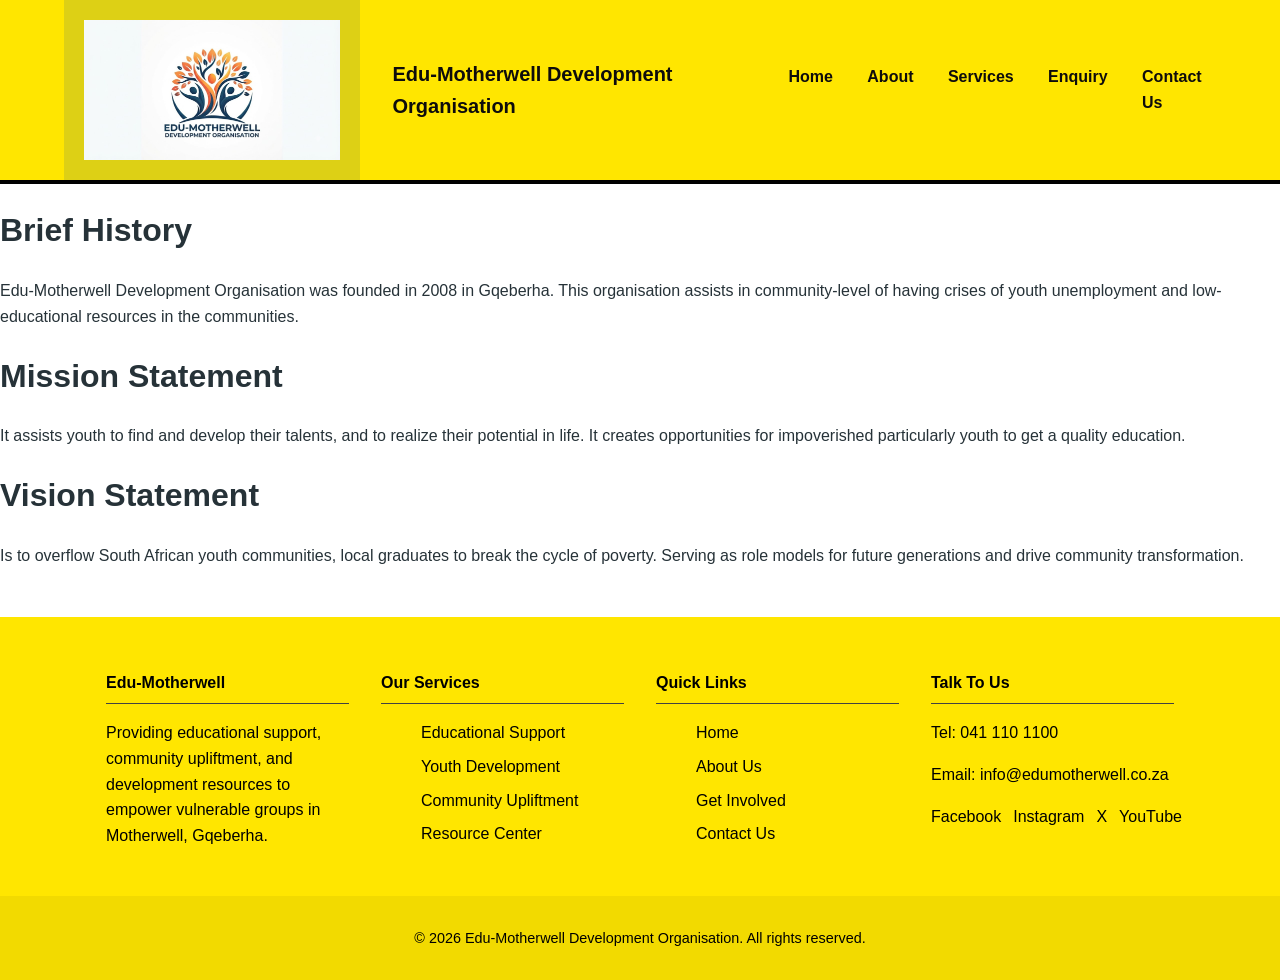
==== pages/About.html @ 92f523fd "first commit" ====
<!DOCTYPE html>
<html lang="en">
<head>
    <meta charset="UTF-8">
    <meta name="viewport" content="width=, initial-scale=1.0">
    <title>AboutPage</title>
      <link rel="stylesheet" href="../_shared.css">

    <link rel="stylesheet" href="../css/style.css">
</head>
<body>
 <header class="site-header">
        <div class="container header-inner">
            <div class="logo-container">
        <img src="../images/Company.logo.jpg" alt="Edu-Motherwell Development Organisation Logo" class="logo-img">
    </div>
            <a class="brand" href="index.html">Edu-Motherwell Development Organisation</a>


            <nav class="site-nav" aria-label="Main navigation">
                <a href="../index.html">Home</a>
                <a href="about.html">About</a>
                <a href="services.html">Services</a>

                <a href="enquiry.html">Enquiry</a>
                <a href="contactus.html">Contact Us</a>
            </nav>
        </div>
    </header>

<h1>Brief History</h1>
<p>Edu-Motherwell Development Organisation was founded in 2008 in Gqeberha. This organisation assists in community-level of having crises of youth unemployment and low-educational resources in the communities.</p>
<h1>Mission Statement</h1>
<p>It assists youth to find and develop their talents, and to realize their potential in life. It creates opportunities for impoverished particularly youth to get a quality education.</p>
<h1>Vision Statement</h1>
<p>Is to overflow South African youth communities, local graduates to break the cycle of poverty. Serving as role models for future generations and drive community transformation.</p>

<style>
    body{
        background-color: white;
    }
</style>
</body>
</html>

<footer class="site-footer">
        <div class="footer-container">
            <div class="footer-col">
                <h4>Edu-Motherwell</h4>
                <p>Providing educational support, community upliftment, and development resources to empower vulnerable groups in Motherwell, Gqeberha.</p>
            </div>

            <div class="footer-col">
                <h4>Our Services</h4>
                <ul>
                    <li><a href="services.html">Educational Support</a></li>
                    <li><a href="services.html">Youth Development</a></li>
                    <li><a href="services.html">Community Upliftment</a></li>
                    <li><a href="enquiry.html">Resource Center</a></li>
                </ul>
            </div>

            <div class="footer-col">
                <h4>Quick Links</h4>
                <ul>
                    <li><a href="index.html">Home</a></li>
                    <li><a href="about.html">About Us</a></li>
                    <li><a href="enquiry.html">Get Involved</a></li>
                    <li><a href="contactus.html">Contact Us</a></li>
                </ul>
            </div>

            <div class="footer-col">
                <h4>Talk To Us</h4>
                <p>Tel: 041 110 1100</p>
                <p>Email: info@edumotherwell.co.za</p>
                <div class="social-links">
                    <a href="https://facebook.com" target="_blank">Facebook</a>
                    <a href="https://instagram.com" target="_blank">Instagram</a>
                    <a href="https://x.com" target="_blank">X</a>
                    <a href="https://youtube.com" target="_blank">YouTube</a>
                </div>
            </div>
        </div>
        <div class="footer-bottom">
            <p>&copy; 2026 Edu-Motherwell Development Organisation. All rights reserved.</p>
        </div>
    </footer>

</body>
</html>
---- css/style.css ----
/* :root represents the highest-level html element. */
:root {
    --primary: hwb(54 0% 0%); 
    --primary-dark: hsl(239, 100%, 50%); 
    --accent: hsl(0, 0%, 0%); 
    --background: #f4f7fa; 
    --surface: #ffffff; 
    --text: #263238; 
    --border: #d8e2ec; 
}

/* Base Reset & Styling */
* {
    box-sizing: border-box;
}

body {
    margin: 0;
    background-color: var(--background);
    color: var(--text);
    font-family: Arial, Helvetica, sans-serif;
    font-size: 16px;
    line-height: 1.6;
}

/* Reusable Container */
.container {
    width: min(90%, 1200px);
    margin-inline: auto;
}

a {
    text-decoration: none;
    transition: 0.25s ease;
}

/* Header & Navigation */
.site-header {
    background-color: var(--primary);
    border-bottom: 4px solid var(--accent);
}

.header-inner {
    display: flex;
    align-items: center;
    justify-content: space-between;
    min-height: 80px;
    gap: 2rem;
}

.brand {
    color: #0e0c0c;
    font-size: 1.25rem;
    font-weight: bold;
}

.site-nav {
    display: flex;
    gap: 0.35rem;
}

.site-nav a {
    padding: 0.7rem 0.9rem;
    border-radius: 6px;
    color: #0e0c0c;
    font-weight: bold;
}

.site-nav a:hover {
    background-color: var(--accent);
    color: var(--primary-dark);
    transform: translateY(-2px);
}

.site-nav a:focus-visible {
    outline: 3px solid #0e0c0c;
    outline-offset: 2px;
}

.site-nav a[aria-current="page"] {
    background-color: #ffffff;
    color: var(--primary);
}

/* Page Headers & General Layout */
.page-header {
    padding: 4rem 0;
    background-color: var(--primary-dark);
    color: #f3eeee;
    text-align: center;
}

.eyebrow {
    margin-bottom: 0.5rem;
    color: #f3eeee;
    font-weight: bold;
    text-transform: uppercase;
}

.page-header h1 {
    margin: 0 0 1rem;
    font-size: clamp(2rem, 5vw, 3.25rem);
}

.page-introduction {
    max-width: 700px;
    margin: 0 auto;
}

/* Services / Content Sections */
.services-section {
    padding: 4rem 0;
}

.section-heading {
    margin: 0 0 2rem;
    color: var(--primary);
    text-align: center;
}

.services-grid {
    display: grid;
    grid-template-columns: repeat(4, 1fr);
    gap: 1.5rem;
}

.service-card {
    overflow: hidden;
    background-color: var(--surface);
    border: 1px solid var(--border);
    border-radius: 10px;
    box-shadow: 0 5px 15px rgba(0, 0, 0, 0.12);
    transition: transform 0.25s ease;
}

.service-card:hover {
    transform: translateY(-5px);
}

.service-image {
    display: block;
    width: 100%;
    height: 180px;
    object-fit: cover;
}

.service-content {
    padding: 1.25rem;
}

.service-content h3 {
    margin: 0 0 0.5rem;
    color: var(--primary);
}

.service-content p {
    margin-bottom: 0;
}

/* Logo Styling */
.logo-container {
    display: flex;
    align-items: center;
    justify-content: center;
    padding: 20px;
    background-color: #ddd015;
}

.logo-img {
    max-width: 300px;
    width: 100%;
    height: auto;
    display: block;
    transition: transform 0.3s ease;
}

.logo-img:hover {
    transform: scale(1.02);
}

/* Main Layout & Grid (Enquiry / Contact pages) */
.main-content {
    background-color: #f9f9f9;
    padding: 40px 5%;
}

.container-grid {
    display: flex;
    flex-wrap: wrap;
    gap: 40px;
    max-width: 1200px;
    margin: 0 auto;
}

.col-left {
    flex: 1.2;
    min-width: 300px;
}

.col-right {
    flex: 1;
    min-width: 300px;
}

/* Tel & Info Cards */
.tel-heading {
    color: #1100ff;
    font-size: 1.8rem;
    margin-bottom: 25px;
}

.info-cards-row {
    display: flex;
    gap: 20px;
    margin-bottom: 30px;
    flex-wrap: wrap;
}

.info-card {
    flex: 1;
    background: #ffffff;
    padding: 20px;
    border-radius: 6px;
    box-shadow: 0 2px 5px rgba(0,0,0,0.05);
    min-width: 200px;
    border-top: 3px solid hsl(239, 100%, 50%);
}

.info-card h4 {
    color: hsl(239, 100%, 50%);
    margin-top: 0;
    margin-bottom: 10px;
    font-size: 1rem;
}

.info-card p, .info-card a {
    font-size: 0.9rem;
    color: #444;
    text-decoration: none;
}

.phone-link {
    display: inline-block;
    color: #008080 !important;
    font-weight: bold;
    margin-top: 5px;
}

.info-card hr {
    border: 0;
    border-top: 1px solid hsl(239, 100%, 50%);
    margin: 15px 0;
}

/* Hours Table */
.hours-table {
    width: 100%;
    font-size: 0.9rem;
    color: hsl(239, 100%, 50%);
    border-collapse: collapse;
}

.hours-table td {
    padding: 4px 0;
}

/* Address & Map Section */
.address-section {
    background: #ffffff;
    padding: 20px;
    border-radius: 6px;
    box-shadow: 0 2px 5px rgba(0,0,0,0.05);
    border-top: 3px solid hsl(239, 100%, 50%);
}

.address-section h3 {
    color: hsl(239, 100%, 50%);
    margin-top: 0;
    font-size: 1.2rem;
}

.address-text {
    font-size: 0.95rem;
    color: hsl(239, 100%, 50%);
    margin-bottom: 15px;
}

.map-box {
    border-radius: 4px;
    overflow: hidden;
}

/* Form Card */
.form-card {
    background: #ffffff;
    padding: 30px;
    border-radius: 6px;
    box-shadow: 0 2px 10px rgba(0,0,0,0.08);
    border-top: 4px solid hsl(239, 100%, 50%);
}

.form-card h3 {
    color: hsl(239, 100%, 50%);
    margin-top: 0;
    margin-bottom: 20px;
    font-size: 1.4rem;
}

.form-group {
    margin-bottom: 15px;
}

.form-group input,
.form-group select,
.form-group textarea {
    width: 100%;
    padding: 12px;
    border: 1px solid #ccc;
    border-radius: 4px;
    font-size: 0.95rem;
    box-sizing: border-box;
    font-family: inherit;
}

.form-group input:focus,
.form-group select:focus,
.form-group textarea:focus {
    outline: none;
    border-color: hsl(239, 100%, 50%);
}

.btn-submit-form {
    display: block;
    width: 100%;
    background-color: hsl(239, 100%, 50%);
    color: #ffffff;
    padding: 12px;
    border: none;
    border-radius: 4px;
    font-weight: bold;
    font-size: 1rem;
    cursor: pointer;
    transition: background-color 0.2s ease;
}

.btn-submit-form:hover {
    background-color: hsl(239, 100%, 50%);
}




/* Footer & Social Icons */
.site-footer {
    background-color: hwb(54 0% 0%);
    color: #000000;
    padding-top: 2rem;
    margin-top: 3rem;
}

.footer-social-header {
    display: flex;
    align-items: center;
    justify-content: center;
    gap: 15px;
    margin-bottom: 30px;
    flex-wrap: wrap;
}

.social-title {
    font-weight: bold;
    font-size: 1.1rem;
    color: #8b261e;
}

.social-icons, .social-links {
    display: flex;
    gap: 12px;
}

.social-icon {
    display: inline-flex;
    align-items: center;
    justify-content: center;
    width: 36px;
    height: 36px;
    color: #fff;
    border-radius: 50%;
    text-decoration: none;
    font-size: 0.95rem;
    transition: transform 0.2s ease, opacity 0.2s ease;
}

.social-icon:hover {
    transform: translateY(-2px);
    opacity: 0.9;
}

.social-icon.facebook { background-color: #0c69e4; }
.social-icon.x-twitter { background-color: #000000; }
.social-icon.instagram { background: radial-gradient(circle at 30% 107%, #fdf497 0%, #fdf497 5%, #fd5949 45%, #d6249f 60%, #285AEB 90%); }
.social-icon.linkedin { background-color: #0A66C2; }
.social-icon.youtube { background-color: #FF0000; }

.footer-container {
    display: flex;
    flex-wrap: wrap;
    max-width: 1100px;
    margin: 0 auto;
    padding: 0 1rem 2rem 1rem;
    gap: 2rem;
}

.footer-col {
    flex: 1;
    min-width: 220px;
}

.footer-col h4 {
    color: #000000;
    margin-bottom: 1rem;
    border-bottom: 1px solid #424242;
    padding-bottom: 0.5rem;
}

.footer-col ul {
    list-style: none;
}

.footer-col ul li {
    margin-bottom: 0.5rem;
}

.footer-col a {
    color: #000000;
    text-decoration: none;
}

.footer-col a:hover {
    text-decoration: underline;
}

.about-text {
    font-size: 0.95rem;
    line-height: 1.6;
    color: #555;
    margin-bottom: 15px;
}

.footer-badge {
    max-width: 180px;
    height: auto;
    display: block;
}

.contact-item {
    display: flex;
    align-items: flex-start;
    gap: 10px;
    margin-bottom: 12px;
    font-size: 0.95rem;
    color: #444;
}

.contact-icon {
    color: #008080;
    margin-top: 3px;
}

.btn-dark-red {
    display: inline-block;
    background-color: #8b261e;
    color: #ffffff;
    padding: 10px 20px;
    text-decoration: none;
    font-weight: bold;
    font-size: 0.85rem;
    border-radius: 4px;
    transition: background-color 0.2s ease;
    text-align: center;
}

.btn-dark-red:hover {
    background-color: #6b1b14;
}

.footer-bottom {
    text-align: center;
    padding: 1rem;
    background-color: rgba(0, 0, 0, 0.05);
    font-size: 0.9rem;
}

/* Chat Widget */
.chat-widget {
    position: fixed;
    bottom: 20px;
    right: 20px;
    z-index: 1000;
}

.chat-button {
    background-color: #8b261e;
    color: white;
    border: none;
    padding: 12px 20px;
    font-weight: bold;
    border-radius: 30px;
    cursor: pointer;
    box-shadow: 0 4px 10px rgba(0,0,0,0.2);
    transition: background-color 0.2s ease;
}

.chat-button:hover {
    background-color: #6b1b14;
}

/* Responsive Rules */
@media (max-width: 900px) {
    .header-inner {
        flex-direction: column;
        padding: 1rem 0;
    }

    .site-nav {
        justify-content: center;
        flex-wrap: wrap;
    }

    .services-grid {
        grid-template-columns: repeat(2, 1fr);
    }
}

@media (max-width: 600px) {
    .site-nav {
        width: 100%;
        flex-direction: column;
    }

    .site-nav a {
        width: 100%;
        text-align: center;
    }

    .services-grid {
        grid-template-columns: 1fr;
    }
}
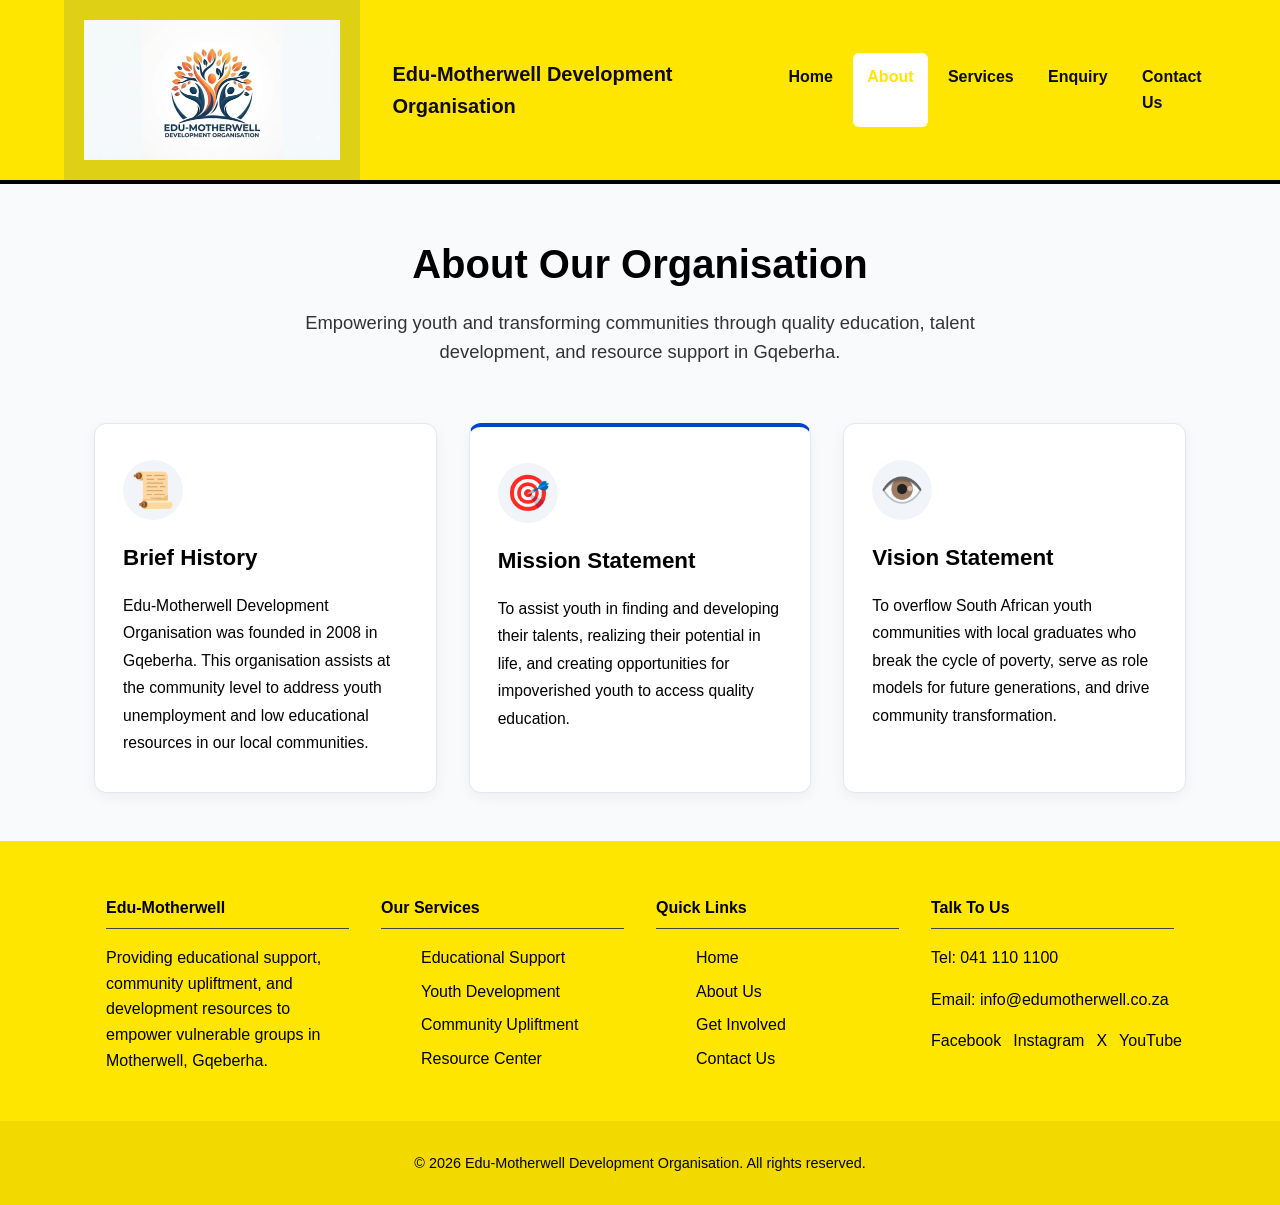
==== commit bb05d338: "first commit" ====
--- a/pages/About.html
+++ b/pages/About.html
@@ -2,48 +2,69 @@
 <html lang="en">
 <head>
     <meta charset="UTF-8">
-    <meta name="viewport" content="width=, initial-scale=1.0">
-    <title>AboutPage</title>
-      <link rel="stylesheet" href="../_shared.css">
-
+    <meta name="viewport" content="width=device-width, initial-scale=1.0">
+    <title>About Us - Edu-Motherwell Development Organisation</title>
+    
+    <!-- Shared and Page Stylesheets -->
+    <link rel="stylesheet" href="../_shared.css">
     <link rel="stylesheet" href="../css/style.css">
 </head>
 <body>
- <header class="site-header">
+
+    <!-- Site Header -->
+    <header class="site-header">
         <div class="container header-inner">
             <div class="logo-container">
-        <img src="../images/Company.logo.jpg" alt="Edu-Motherwell Development Organisation Logo" class="logo-img">
-    </div>
-            <a class="brand" href="index.html">Edu-Motherwell Development Organisation</a>
-
+                <img src="../images/Company.logo.jpg" alt="Edu-Motherwell Development Organisation Logo" class="logo-img">
+            </div>
+            <a class="brand" href="../index.html">Edu-Motherwell Development Organisation</a>
 
             <nav class="site-nav" aria-label="Main navigation">
                 <a href="../index.html">Home</a>
-                <a href="about.html">About</a>
+                <a href="about.html" aria-current="page">About</a>
                 <a href="services.html">Services</a>
-
                 <a href="enquiry.html">Enquiry</a>
                 <a href="contactus.html">Contact Us</a>
             </nav>
         </div>
     </header>
 
-<h1>Brief History</h1>
-<p>Edu-Motherwell Development Organisation was founded in 2008 in Gqeberha. This organisation assists in community-level of having crises of youth unemployment and low-educational resources in the communities.</p>
-<h1>Mission Statement</h1>
-<p>It assists youth to find and develop their talents, and to realize their potential in life. It creates opportunities for impoverished particularly youth to get a quality education.</p>
-<h1>Vision Statement</h1>
-<p>Is to overflow South African youth communities, local graduates to break the cycle of poverty. Serving as role models for future generations and drive community transformation.</p>
+    <!-- Main Content Area -->
+    <main class="about-container">
+        <header class="about-hero">
+            <h1>About Our Organisation</h1>
+            <p>Empowering youth and transforming communities through quality education, talent development, and resource support in Gqeberha.</p>
+        </header>
 
-<style>
-    body{
-        background-color: white;
-    }
-</style>
-</body>
-</html>
+        <!-- 3-Card Grid Section -->
+        <section class="about-cards-grid">
+            
+            <!-- History Card -->
+            <article class="about-card">
+                <div class="card-icon" aria-hidden="true">📜</div>
+                <h2>Brief History</h2>
+                <p>Edu-Motherwell Development Organisation was founded in 2008 in Gqeberha. This organisation assists at the community level to address youth unemployment and low educational resources in our local communities.</p>
+            </article>
 
-<footer class="site-footer">
+            <!-- Mission Card -->
+            <article class="about-card highlight-card">
+                <div class="card-icon" aria-hidden="true">🎯</div>
+                <h2>Mission Statement</h2>
+                <p>To assist youth in finding and developing their talents, realizing their potential in life, and creating opportunities for impoverished youth to access quality education.</p>
+            </article>
+
+            <!-- Vision Card -->
+            <article class="about-card">
+                <div class="card-icon" aria-hidden="true">👁️</div>
+                <h2>Vision Statement</h2>
+                <p>To overflow South African youth communities with local graduates who break the cycle of poverty, serve as role models for future generations, and drive community transformation.</p>
+            </article>
+
+        </section>
+    </main>
+
+    <!-- Site Footer -->
+    <footer class="site-footer">
         <div class="footer-container">
             <div class="footer-col">
                 <h4>Edu-Motherwell</h4>
@@ -63,7 +84,7 @@
             <div class="footer-col">
                 <h4>Quick Links</h4>
                 <ul>
-                    <li><a href="index.html">Home</a></li>
+                    <li><a href="../index.html">Home</a></li>
                     <li><a href="about.html">About Us</a></li>
                     <li><a href="enquiry.html">Get Involved</a></li>
                     <li><a href="contactus.html">Contact Us</a></li>
@@ -75,13 +96,14 @@
                 <p>Tel: 041 110 1100</p>
                 <p>Email: info@edumotherwell.co.za</p>
                 <div class="social-links">
-                    <a href="https://facebook.com" target="_blank">Facebook</a>
-                    <a href="https://instagram.com" target="_blank">Instagram</a>
-                    <a href="https://x.com" target="_blank">X</a>
-                    <a href="https://youtube.com" target="_blank">YouTube</a>
+                    <a href="https://facebook.com" target="_blank" rel="noopener noreferrer">Facebook</a>
+                    <a href="https://instagram.com" target="_blank" rel="noopener noreferrer">Instagram</a>
+                    <a href="https://x.com" target="_blank" rel="noopener noreferrer">X</a>
+                    <a href="https://youtube.com" target="_blank" rel="noopener noreferrer">YouTube</a>
                 </div>
             </div>
         </div>
+        
         <div class="footer-bottom">
             <p>&copy; 2026 Edu-Motherwell Development Organisation. All rights reserved.</p>
         </div>
--- a/css/style.css
+++ b/css/style.css
@@ -548,3 +548,380 @@
     }
 }
 
+:root {
+    --primary-color: #0044cc;
+    --primary-hover: #003399;
+    --text-color: #000000;
+    --bg-light: #f8fafc;
+    --border-color: #cbd5e1;
+    --radius: 8px;
+    --shadow: 0 4px 12px rgba(0, 0, 0, 0.05);
+}
+
+body {
+    background-color: var(--bg-light);
+    font-family: 'Segoe UI', Tahoma, Geneva, Verdana, sans-serif;
+    color: #000000;
+    margin: 0;
+    padding: 0;
+}
+
+.enquiry-container {
+    max-width: 800px;
+    margin: 2rem auto;
+    padding: 0 1.5rem;
+}
+
+.page-header {
+    text-align: center;
+    margin-bottom: 2rem;
+}
+
+.page-header h1 {
+    font-size: 2rem;
+    color: #000000;
+    margin-bottom: 0.5rem;
+}
+
+.page-header p {
+    color: #000000;
+}
+
+.enquiry-card {
+    background: #ffffff;
+    border-radius: var(--radius);
+    box-shadow: var(--shadow);
+    padding: 2.5rem;
+    border: 1px solid #e2e8f0;
+}
+
+fieldset {
+    border: 1px solid var(--border-color);
+    border-radius: var(--radius);
+    padding: 1.5rem;
+    margin-bottom: 2rem;
+    background-color: #ffffff;
+}
+
+legend {
+    font-weight: 600;
+    color: #000000;
+    padding: 0 0.5rem;
+    font-size: 1.1rem;
+}
+
+.form-group {
+    margin-bottom: 1.25rem;
+}
+
+.form-group:last-child {
+    margin-bottom: 0;
+}
+
+label {
+    display: block;
+    font-weight: 600;
+    margin-bottom: 0.5rem;
+    font-size: 0.95rem;
+    color: #000000;
+}
+
+input[type="text"],
+input[type="email"],
+input[type="tel"],
+select,
+textarea {
+    width: 100%;
+    padding: 0.75rem 1rem;
+    border: 1px solid var(--border-color);
+    border-radius: var(--radius);
+    font-size: 1rem;
+    color: #000000;
+    box-sizing: border-box;
+    transition: border-color 0.2s ease, box-shadow 0.2s ease;
+}
+
+input[type="text"]::placeholder,
+input[type="email"]::placeholder,
+input[type="tel"]::placeholder,
+textarea::placeholder {
+    color: #555555;
+}
+
+input[type="text"]:focus,
+input[type="email"]:focus,
+input[type="tel"]:focus,
+select:focus,
+textarea:focus {
+    outline: none;
+    border-color: var(--primary-color);
+    box-shadow: 0 0 0 3px rgba(0, 68, 204, 0.15);
+}
+
+.checkbox-group {
+    display: flex;
+    flex-direction: column;
+    gap: 0.5rem;
+    margin-top: 0.5rem;
+}
+
+.checkbox-item {
+    display: flex;
+    align-items: center;
+    gap: 0.5rem;
+}
+
+.checkbox-item input[type="checkbox"] {
+    width: 1.1rem;
+    height: 1.1rem;
+    accent-color: var(--primary-color);
+    cursor: pointer;
+}
+
+.checkbox-item label {
+    margin-bottom: 0;
+    cursor: pointer;
+    font-weight: normal;
+    color: #000000;
+}
+
+.submit-btn {
+    background-color: var(--primary-color);
+    color: #000000;
+    font-size: 1rem;
+    font-weight: 600;
+    padding: 0.85rem 2rem;
+    border: none;
+    border-radius: var(--radius);
+    cursor: pointer;
+    width: 100%;
+    transition: background-color 0.2s ease;
+}
+
+.submit-btn:hover {
+    background-color: var(--primary-hover);
+    color: #ffffff;
+}
+
+@media (max-width: 600px) {
+    .enquiry-card {
+        padding: 1.5rem;
+    }
+}
+/* ==========================================
+   Modern 3-Card About Page Layout
+   ========================================== */
+
+.about-container {
+    max-width: 1140px;
+    margin: 3rem auto;
+    padding: 0 1.5rem;
+}
+
+.about-hero {
+    text-align: center;
+    margin-bottom: 3.5rem;
+}
+
+.about-hero h1 {
+    font-size: 2.5rem;
+    color: #000000;
+    margin-bottom: 0.75rem;
+    font-weight: 700;
+}
+
+.about-hero p {
+    font-size: 1.15rem;
+    color: #333333;
+    max-width: 700px;
+    margin: 0 auto;
+    line-height: 1.6;
+}
+
+/* Responsive 3-Card Grid Layout */
+.about-cards-grid {
+    display: grid;
+    grid-template-columns: 1fr;
+    gap: 2rem;
+    align-items: stretch;
+}
+
+/* Medium & Large Screen Alignment */
+@media (min-width: 768px) {
+    .about-cards-grid {
+        grid-template-columns: repeat(3, 1fr);
+    }
+}
+
+/* Card Styling */
+.about-card {
+    background: #ffffff;
+    border: 1px solid #e2e8f0;
+    border-radius: 12px;
+    padding: 2.25rem 1.75rem;
+    box-shadow: 0 4px 14px rgba(0, 0, 0, 0.05);
+    display: flex;
+    flex-direction: column;
+    align-items: flex-start;
+    transition: transform 0.25 ease, box-shadow 0.25s ease;
+}
+
+.about-card:hover {
+    transform: translateY(-6px);
+    box-shadow: 0 10px 24px rgba(0, 0, 0, 0.1);
+}
+
+/* Center Card Highlight Visual accent */
+.highlight-card {
+    border-top: 4px solid #0044cc;
+}
+
+/* Icon Badge */
+.card-icon {
+    font-size: 2.2rem;
+    background-color: #f1f5f9;
+    width: 60px;
+    height: 60px;
+    border-radius: 50%;
+    display: flex;
+    align-items: center;
+    justify-content: center;
+    margin-bottom: 1.25rem;
+}
+
+.about-card h2 {
+    font-size: 1.4rem;
+    color: #000000;
+    margin-top: 0;
+    margin-bottom: 1rem;
+    font-weight: 700;
+}
+
+.about-card p {
+    font-size: 0.98rem;
+    line-height: 1.75;
+    color: #000000;
+    margin: 0;
+}
+
+
+/* ==========================================
+   Home Page Modern 2-Card Layout
+   ========================================== */
+
+.home-container {
+    max-width: 1140px;
+    margin: 3rem auto;
+    padding: 0 1.5rem;
+}
+
+.home-hero {
+    text-align: center;
+    margin-bottom: 3.5rem;
+}
+
+.home-hero h1 {
+    font-size: 2.25rem;
+    color: #000000;
+    margin-bottom: 0.75rem;
+    font-weight: 700;
+}
+
+.home-hero p {
+    font-size: 1.15rem;
+    color: #333333;
+    max-width: 700px;
+    margin: 0 auto;
+    line-height: 1.6;
+}
+
+/* 2-Column Responsive Grid */
+.home-cards-grid {
+    display: grid;
+    grid-template-columns: 1fr;
+    gap: 2rem;
+    align-items: stretch;
+}
+
+@media (min-width: 768px) {
+    .home-cards-grid {
+        grid-template-columns: repeat(2, 1fr);
+    }
+}
+
+/* Feature Card Styling */
+.feature-card {
+    background: #ffffff;
+    border: 1px solid #e2e8f0;
+    border-radius: 12px;
+    overflow: hidden;
+    box-shadow: 0 4px 14px rgba(0, 0, 0, 0.05);
+    display: flex;
+    flex-direction: column;
+    transition: transform 0.25s ease, box-shadow 0.25s ease;
+}
+
+.feature-card:hover {
+    transform: translateY(-6px);
+    box-shadow: 0 10px 24px rgba(0, 0, 0, 0.1);
+}
+
+.card-image-wrapper {
+    width: 100%;
+    height: 240px;
+    overflow: hidden;
+    background-color: #f1f5f9;
+}
+
+.card-img {
+    width: 100%;
+    height: 100%;
+    object-fit: cover;
+    display: block;
+    transition: transform 0.3s ease;
+}
+
+.feature-card:hover .card-img {
+    transform: scale(1.03);
+}
+
+.card-content {
+    padding: 2rem 1.75rem;
+    display: flex;
+    flex-direction: column;
+    flex-grow: 1;
+}
+
+.card-content h2 {
+    font-size: 1.35rem;
+    color: #000000;
+    margin-top: 0;
+    margin-bottom: 1rem;
+    font-weight: 700;
+    line-height: 1.3;
+}
+
+.card-content p {
+    font-size: 0.98rem;
+    line-height: 1.7;
+    color: #000000;
+    margin-bottom: 1.5rem;
+    flex-grow: 1;
+}
+
+.card-btn {
+    display: inline-block;
+    align-self: flex-start;
+    padding: 0.65rem 1.35rem;
+    background-color: #0044cc;
+    color: #ffffff;
+    text-decoration: none;
+    border-radius: 6px;
+    font-weight: 600;
+    font-size: 0.9rem;
+    transition: background-color 0.2s ease;
+}
+
+.card-btn:hover {
+    background-color: #003399;
+}
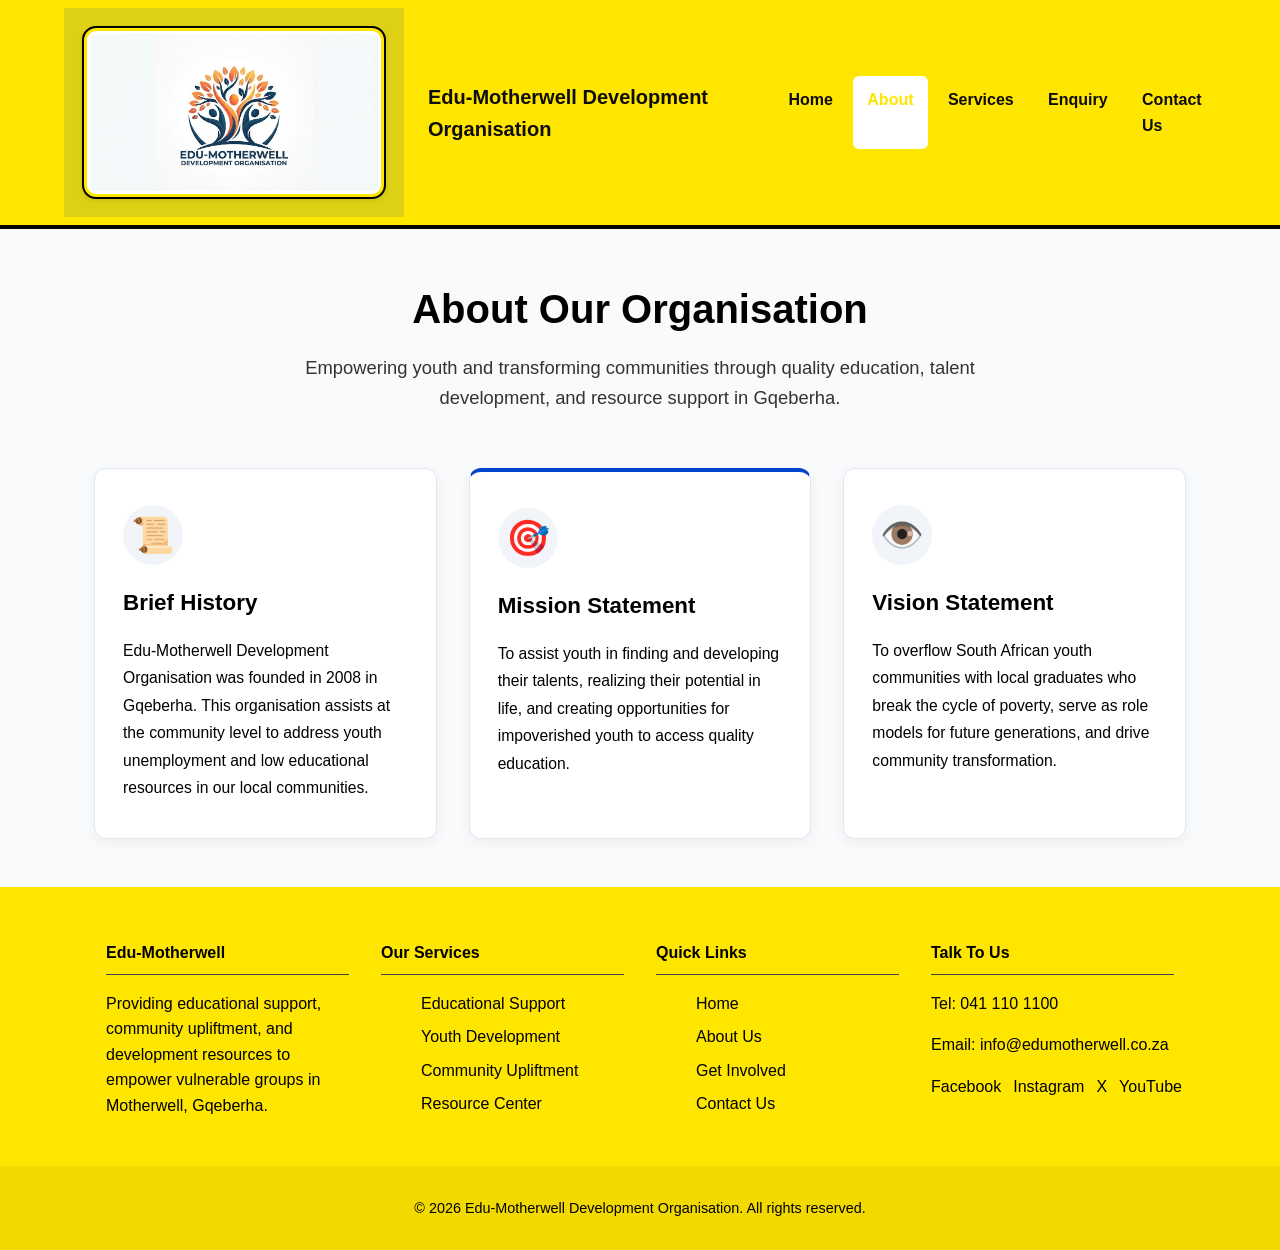
==== commit 09bbc3b4: "Edited logo css" ====
--- a/pages/About.html
+++ b/pages/About.html
@@ -5,13 +5,13 @@
     <meta name="viewport" content="width=device-width, initial-scale=1.0">
     <title>About Us - Edu-Motherwell Development Organisation</title>
     
-    <!-- Shared and Page Stylesheets -->
+    
     <link rel="stylesheet" href="../_shared.css">
     <link rel="stylesheet" href="../css/style.css">
 </head>
 <body>
 
-    <!-- Site Header -->
+   
     <header class="site-header">
         <div class="container header-inner">
             <div class="logo-container">
@@ -29,31 +29,31 @@
         </div>
     </header>
 
-    <!-- Main Content Area -->
+    
     <main class="about-container">
         <header class="about-hero">
             <h1>About Our Organisation</h1>
             <p>Empowering youth and transforming communities through quality education, talent development, and resource support in Gqeberha.</p>
         </header>
 
-        <!-- 3-Card Grid Section -->
+       
         <section class="about-cards-grid">
             
-            <!-- History Card -->
+           
             <article class="about-card">
                 <div class="card-icon" aria-hidden="true">📜</div>
                 <h2>Brief History</h2>
                 <p>Edu-Motherwell Development Organisation was founded in 2008 in Gqeberha. This organisation assists at the community level to address youth unemployment and low educational resources in our local communities.</p>
             </article>
 
-            <!-- Mission Card -->
+            
             <article class="about-card highlight-card">
                 <div class="card-icon" aria-hidden="true">🎯</div>
                 <h2>Mission Statement</h2>
                 <p>To assist youth in finding and developing their talents, realizing their potential in life, and creating opportunities for impoverished youth to access quality education.</p>
             </article>
 
-            <!-- Vision Card -->
+           
             <article class="about-card">
                 <div class="card-icon" aria-hidden="true">👁️</div>
                 <h2>Vision Statement</h2>
@@ -63,7 +63,7 @@
         </section>
     </main>
 
-    <!-- Site Footer -->
+    
     <footer class="site-footer">
         <div class="footer-container">
             <div class="footer-col">
--- a/css/style.css
+++ b/css/style.css
@@ -35,6 +35,7 @@
 }
 
 /* Header & Navigation */
+/* Header & Navigation */
 .site-header {
     background-color: var(--primary);
     border-bottom: 4px solid var(--accent);
@@ -45,7 +46,33 @@
     align-items: center;
     justify-content: space-between;
     min-height: 80px;
-    gap: 2rem;
+    gap: 1.5rem;
+    padding-block: 0.5rem; /* Ensures vertical breathing room for logo */
+}
+
+/* Logo Sizing & Rounded Frame Styling */
+.logo-container {
+    display: flex;
+    align-items: center;
+    justify-content: center;
+    flex-shrink: 0; /* Prevents logo from shrinking when window resizes */
+}
+
+.logo-img {
+    height: 55px; /* Restricts vertical size to fit comfortably in navbar */
+    width: auto; /* Maintains natural aspect ratio */
+    object-fit: contain;
+    background-color: var(--surface); /* White background inside the frame */
+    border: 3px solid var(--primary); /* Yellow frame using var(--primary) */
+    outline: 2px solid var(--accent); /* Dark outline for sharp contrast on yellow header */
+    border-radius: 12px; /* Smooth rounded corners */
+    padding: 3px; /* Inner padding between logo image and border */
+    box-shadow: 0 2px 6px rgba(0, 0, 0, 0.15); /* Soft drop shadow */
+    transition: transform 0.25s ease;
+}
+
+.logo-img:hover {
+    transform: scale(1.05); /* Subtle hover effect */
 }
 
 .brand {
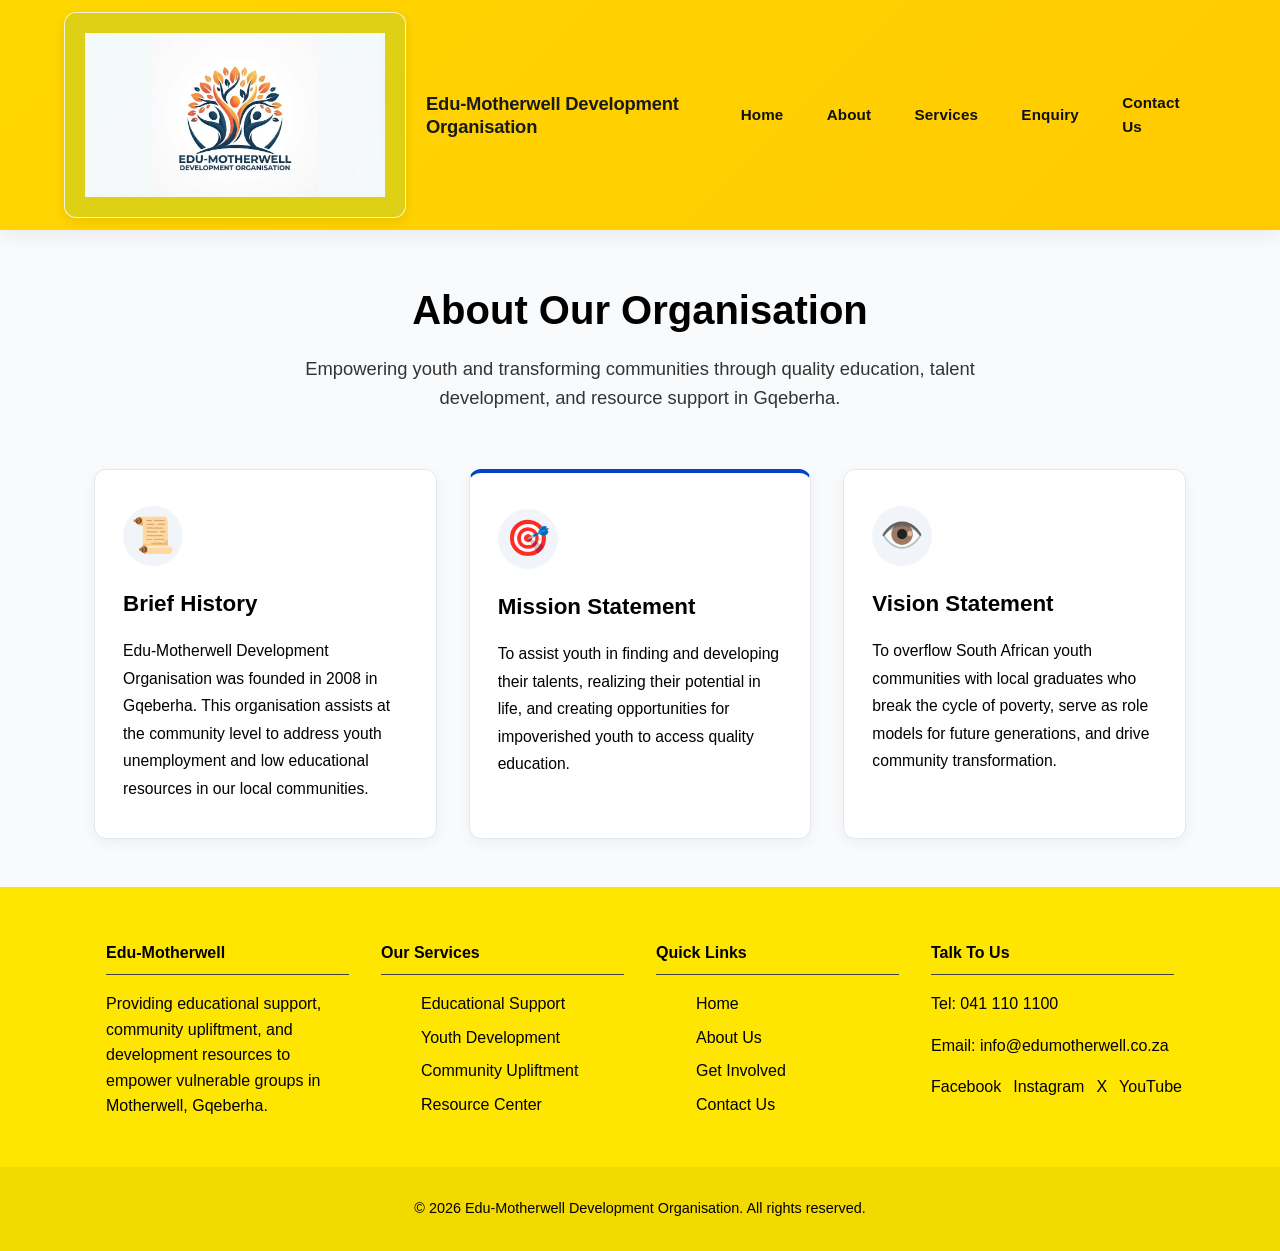
==== commit 2918ea62: "Edited all pages" ====
--- a/pages/About.html
+++ b/pages/About.html
@@ -13,22 +13,23 @@
 
    
     <header class="site-header">
-        <div class="container header-inner">
-            <div class="logo-container">
-                <img src="../images/Company.logo.jpg" alt="Edu-Motherwell Development Organisation Logo" class="logo-img">
-            </div>
-            <a class="brand" href="../index.html">Edu-Motherwell Development Organisation</a>
+  <div class="container header-inner">
+    <a href="#" class="brand-group">
+      <div class="logo-container">
+        <img src="../images/Company.logo.jpg" alt="Edu-Motherwell Logo" class="logo-img" />
+      </div>
+      <span class="brand">Edu-Motherwell Development Organisation</span>
+    </a>
 
-            <nav class="site-nav" aria-label="Main navigation">
-                <a href="../index.html">Home</a>
-                <a href="about.html" aria-current="page">About</a>
-                <a href="services.html">Services</a>
-                <a href="enquiry.html">Enquiry</a>
-                <a href="contactus.html">Contact Us</a>
-            </nav>
-        </div>
-    </header>
-
+    <nav class="site-nav" aria-label="Main Navigation">
+      <a href="../index.html">Home</a>
+      <a href="./About.html">About</a>
+      <a href="./services.html">Services</a>
+      <a href="./Enquiry.html">Enquiry</a>
+      <a href="./ContactUs.html">Contact Us</a>
+    </nav>
+  </div>
+</header>
     
     <main class="about-container">
         <header class="about-hero">
--- a/css/style.css
+++ b/css/style.css
@@ -34,79 +34,141 @@
     transition: 0.25s ease;
 }
 
-/* Header & Navigation */
-/* Header & Navigation */
+/* ==========================================
+   Modern Header & Navigation Styling
+   ========================================== */
+
+/* Main Header Container */
 .site-header {
-    background-color: var(--primary);
-    border-bottom: 4px solid var(--accent);
+    background: linear-gradient(135deg, #ffd600 0%, #ffca00 100%);
+    box-shadow: 0 4px 20px rgba(0, 0, 0, 0.08);
+    position: sticky;
+    top: 0;
+    z-index: 1000;
+    padding-block: 0.25rem;
 }
 
 .header-inner {
     display: flex;
     align-items: center;
     justify-content: space-between;
-    min-height: 80px;
+    min-height: 85px;
     gap: 1.5rem;
-    padding-block: 0.5rem; /* Ensures vertical breathing room for logo */
-}
-
-/* Logo Sizing & Rounded Frame Styling */
+    padding-block: 0.5rem;
+}
+
+/* Brand Grouping (Logo + Organization Name) */
+.brand-group {
+    display: flex;
+    align-items: center;
+    gap: 1.25rem;
+    text-decoration: none;
+}
+
+/* Floating White Card Logo Container */
 .logo-container {
     display: flex;
     align-items: center;
     justify-content: center;
-    flex-shrink: 0; /* Prevents logo from shrinking when window resizes */
+    background-color: #ffffff;
+    padding: 6px 14px;
+    border-radius: 12px;
+    box-shadow: 0 4px 12px rgba(0, 0, 0, 0.08);
+    border: 1px solid rgba(255, 255, 255, 0.8);
+    transition: transform 0.3s ease, box-shadow 0.3s ease;
+    flex-shrink: 0;
+}
+
+.logo-container:hover {
+    transform: translateY(-2px);
+    box-shadow: 0 6px 16px rgba(0, 0, 0, 0.12);
 }
 
 .logo-img {
-    height: 55px; /* Restricts vertical size to fit comfortably in navbar */
-    width: auto; /* Maintains natural aspect ratio */
+    height: 48px;
+    width: auto;
     object-fit: contain;
-    background-color: var(--surface); /* White background inside the frame */
-    border: 3px solid var(--primary); /* Yellow frame using var(--primary) */
-    outline: 2px solid var(--accent); /* Dark outline for sharp contrast on yellow header */
-    border-radius: 12px; /* Smooth rounded corners */
-    padding: 3px; /* Inner padding between logo image and border */
-    box-shadow: 0 2px 6px rgba(0, 0, 0, 0.15); /* Soft drop shadow */
-    transition: transform 0.25s ease;
-}
-
-.logo-img:hover {
-    transform: scale(1.05); /* Subtle hover effect */
-}
-
+    display: block;
+}
+
+/* Organization Title Styling */
 .brand {
-    color: #0e0c0c;
-    font-size: 1.25rem;
-    font-weight: bold;
-}
-
+    color: #1a1a1a;
+    font-size: 1.15rem;
+    font-weight: 800;
+    line-height: 1.25;
+    letter-spacing: -0.01em;
+    max-width: 280px;
+}
+
+/* Navigation Links Bar */
 .site-nav {
     display: flex;
-    gap: 0.35rem;
+    align-items: center;
+    gap: 0.5rem;
 }
 
 .site-nav a {
-    padding: 0.7rem 0.9rem;
-    border-radius: 6px;
-    color: #0e0c0c;
-    font-weight: bold;
-}
-
+    padding: 0.6rem 1.1rem;
+    border-radius: 30px;
+    color: #111111;
+    font-weight: 700;
+    font-size: 0.95rem;
+    letter-spacing: 0.01em;
+    transition: all 0.25s cubic-bezier(0.4, 0, 0.2, 1);
+    position: relative;
+}
+
+/* Hover & Focus Interactions */
 .site-nav a:hover {
-    background-color: var(--accent);
-    color: var(--primary-dark);
+    background-color: #111111;
+    color: #ffd600;
     transform: translateY(-2px);
+    box-shadow: 0 4px 10px rgba(0, 0, 0, 0.15);
 }
 
 .site-nav a:focus-visible {
-    outline: 3px solid #0e0c0c;
-    outline-offset: 2px;
-}
-
+    outline: 3px solid #111111;
+    outline-offset: 3px;
+}
+
+/* Active Page Button Highlight */
 .site-nav a[aria-current="page"] {
-    background-color: #ffffff;
-    color: var(--primary);
+    background-color: #111111;
+    color: #ffffff;
+    box-shadow: 0 2px 8px rgba(0, 0, 0, 0.2);
+}
+
+/* Responsive Rules for Mobile Header */
+@media (max-width: 900px) {
+    .header-inner {
+        flex-direction: column;
+        padding: 1rem 0;
+        gap: 1rem;
+    }
+
+    .brand-group {
+        flex-direction: column;
+        text-align: center;
+        gap: 0.75rem;
+    }
+
+    .brand {
+        max-width: 100%;
+        font-size: 1.1rem;
+    }
+
+    .site-nav {
+        justify-content: center;
+        flex-wrap: wrap;
+        width: 100%;
+        gap: 0.35rem;
+    }
+
+    .site-nav a {
+        padding: 0.5rem 0.85rem;
+        font-size: 0.9rem;
+    }
 }
 
 /* Page Headers & General Layout */
